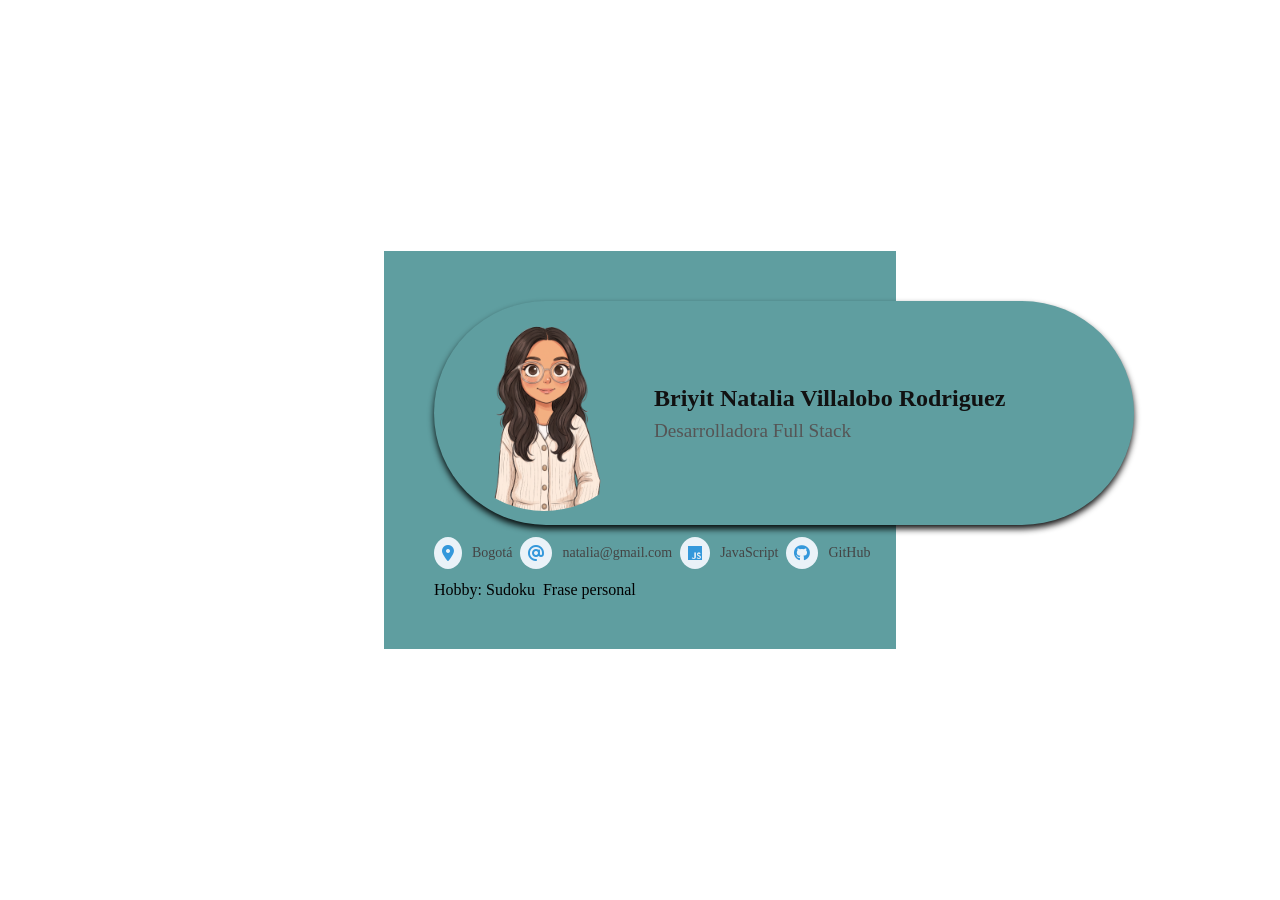
==== credencialWeb.html @ b22f6071 "Credencial web Incompleta" ====
<!DOCTYPE html>
<html lang="es">

<head>
    <meta charset="UTF-8">
    <meta name="viewport" content="width=device-width, initial-scale=1.0">
    <title>Credencial Web Natalia Villalobos</title>
    <link rel="stylesheet" href="https://cdnjs.cloudflare.com/ajax/libs/font-awesome/6.4.0/css/all.min.css">
    <link rel="stylesheet" href="credencialWeb.css">
</head>

<body>
    <div class="tarjeta">

        <header class="tarjeta-perfil">
            <div class="contenedor-foto">
                <img src="./img/perfil.png" alt="Briyit Natalia">
            </div>
            <div class="text-profesion">
                <h2 class="nombre">Briyit Natalia Villalobo Rodriguez</h2>
                <p class="profesion">Desarrolladora Full Stack</p>
            </div>
        </header>

        <main>
            <div class="informacion">
                <div class="dato-item">
                    <i class="fa-solid fa-location-dot"></i>
                    <span>Bogotá</span>
                </div>
                <div class="dato-item">
                    <i class="fa-solid fa-at"></i>
                    <span>natalia@gmail.com</span>
                </div>
                <div class="dato-item">
                    <i class="fa-brands fa-js"></i>
                    <span>JavaScript</span>
                </div>
                <div class="dato-item">
                    <i class="fa-brands fa-github"></i>
                    <span>GitHub</span>
                </div>
            </div>
            <div class="info-personal">
                <div class="hobby">
                    <span>Hobby: Sudoku</span>
                </div>
                <div class="frase">
                    <span>Frase personal</span>
                </div>
            </div>
        </main>

        <footer>

        </footer>

    </div>
</body>

</html>
---- credencialWeb.css ----
* {
    box-sizing: border-box;
}

body {
    height: 100vh;
    /* Ocupa toda la altura de la pantalla */
    margin: 0;
    display: flex;
    justify-content: center;
    /* Centra horizontalmente */
    align-items: center;
    /* Centra verticalmente */
}

.tarjeta {
    background-color: cadetblue;
    width: 40%;
    padding: 50px;
    border: 4 solid #0000;
}

header {
    display: flex;
    align-items: center;
    /*Centra verticalmente los elementos dentro*/
    gap: 10px;
    /*Espacio entre las imagenes y los texto*/
    background-color: cadetblue;
    /*Color de fondo del header*/
    width: 700px;
    /*Ajusta el tamaño*/
    padding: 10px;
    /*Espaciado interno*/
    border-radius: 250px;
    /*Border redondeados*/
    box-shadow: 0 4px 6px rgba(0, 0, 0, 0.918);
    /*Sombra del header*/

}

.contenedor-foto img {
    width: 200px;
    height: 200px;
    border-radius: 50%;
    object-fit: cover;
 
}


.text-profesion {
    display: flex;
    flex-direction: column;
}

.nombre {
    font-size: 1.5rem;
    font-weight: bold;
    color: #111;
    margin: 0 0 8px 0;
}

.profesion {
    font-size: 1.2rem;
    color: #555;
    margin: 0;
}

.informacion {
    display: flex;
    flex-direction: row;
    gap: 8px;
    margin-top: 12px;
}

.dato-item{
    display: flex;
    align-items: center;
    gap: 10px;
    font-size: 14px;
    color: #444;
}

.dato-item i{
    font-size: 16px;             /* Tamaño personalizado */
    color: #3498db;              /* Color principal llamativo */
    background-color: #eaf2f8;   /* Fondo sutil circular o cuadrado */
    padding: 8px;                /* Espaciado interno */
    border-radius: 50%;          /* Hace el fondo circular */
    transition: all 0.3s ease;   /* Animación suave */
}

.info-personal{
    display: flex;
    flex-direction: row;
    gap: 8px;
    margin-top: 12px;
}

.hobby .frase{
    display: flex;
}


/*HOVER*/
img :hover {
    width: 250px;
    height: 250px;
}

header:hover {
    background-color: #f0f4f844;
    /*Color de fondo del header*/
    width: 700px;
    padding: 20px 10px;
    box-shadow: 0 4px 6px rgba(0, 0, 0, 0.918);
}

.dato-item i:hover {
    background-color: #3498db;
    color: #ffffff;
    transform: scale(1.1);       /* Pequeño zoom al pasar el cursor */
}
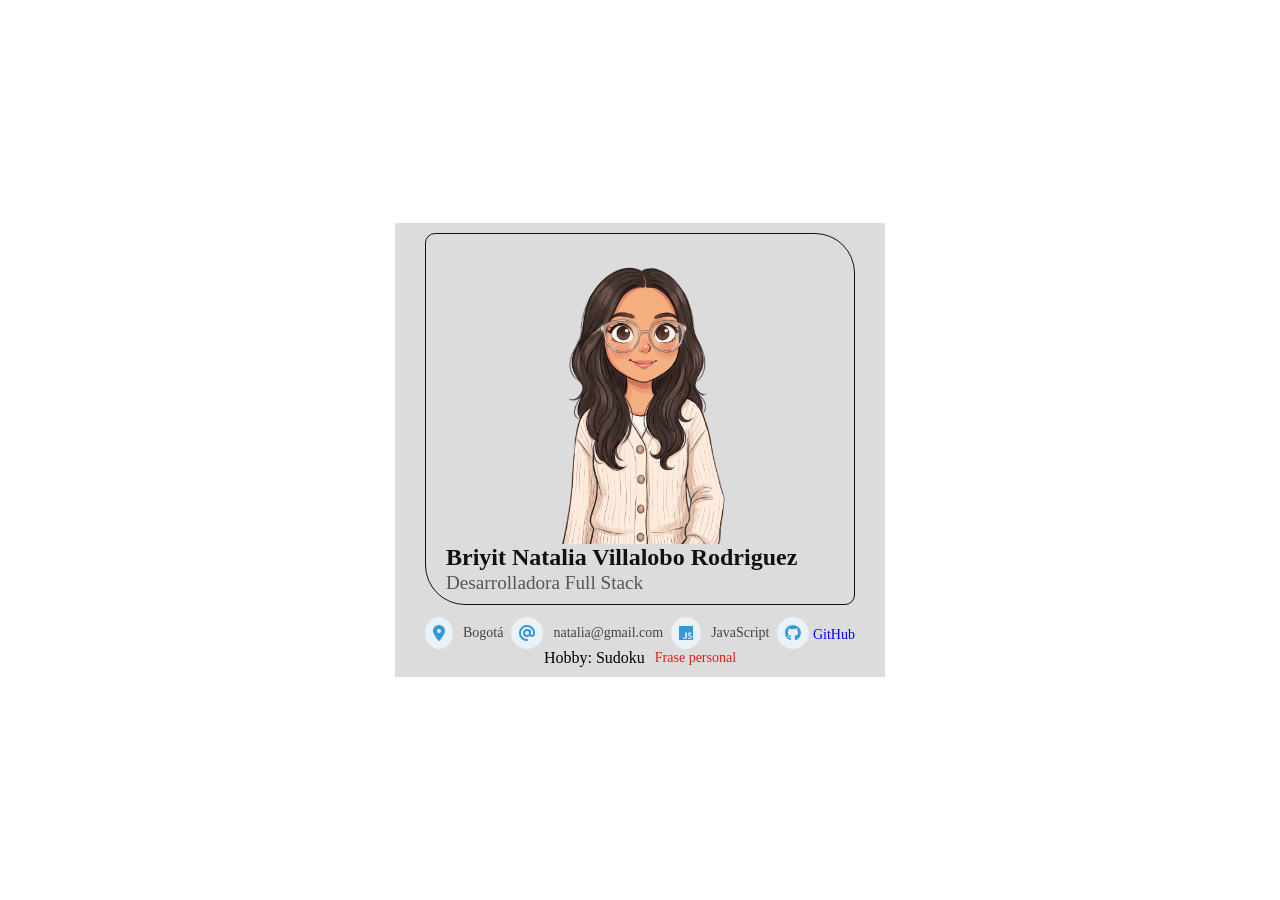
==== commit bf337681: "Actalización de credencial" ====
--- a/credencialWeb.html
+++ b/credencialWeb.html
@@ -11,17 +11,13 @@
 
 <body>
     <div class="tarjeta">
-
-        <header class="tarjeta-perfil">
-            <div class="contenedor-foto">
-                <img src="./img/perfil.png" alt="Briyit Natalia">
-            </div>
+        <div class="contenedor-foto">
+            <img src="./img/perfil.png" alt="Briyit Natalia">
             <div class="text-profesion">
                 <h2 class="nombre">Briyit Natalia Villalobo Rodriguez</h2>
                 <p class="profesion">Desarrolladora Full Stack</p>
             </div>
-        </header>
-
+        </div>
         <main>
             <div class="informacion">
                 <div class="dato-item">
@@ -37,8 +33,10 @@
                     <span>JavaScript</span>
                 </div>
                 <div class="dato-item">
-                    <i class="fa-brands fa-github"></i>
-                    <span>GitHub</span>
+                    <a href="https://github.com/natalia482">
+                        <i class="fa-brands fa-github"></i>
+                        <span>GitHub</span>
+                    </a>
                 </div>
             </div>
             <div class="info-personal">
@@ -50,11 +48,6 @@
                 </div>
             </div>
         </main>
-
-        <footer>
-
-        </footer>
-
     </div>
 </body>
 
--- a/credencialWeb.css
+++ b/credencialWeb.css
@@ -7,48 +7,32 @@
     /* Ocupa toda la altura de la pantalla */
     margin: 0;
     display: flex;
-    justify-content: center;
+    justify-content:center;
     /* Centra horizontalmente */
     align-items: center;
     /* Centra verticalmente */
 }
 
-.tarjeta {
-    background-color: cadetblue;
-    width: 40%;
-    padding: 50px;
-    border: 4 solid #0000;
+.tarjeta{
+    background-color: #4444442f;
+    padding: 10px 30px;
 }
 
-header {
-    display: flex;
-    align-items: center;
-    /*Centra verticalmente los elementos dentro*/
-    gap: 10px;
-    /*Espacio entre las imagenes y los texto*/
-    background-color: cadetblue;
-    /*Color de fondo del header*/
-    width: 700px;
-    /*Ajusta el tamaño*/
-    padding: 10px;
-    /*Espaciado interno*/
-    border-radius: 250px;
-    /*Border redondeados*/
-    box-shadow: 0 4px 6px rgba(0, 0, 0, 0.918);
-    /*Sombra del header*/
-
+.contenedor-foto{
+    padding: 10px 20px;
+    border: solid #111 1px;
+    border-radius: 10px 40px;
 }
 
-.contenedor-foto img {
-    width: 200px;
-    height: 200px;
-    border-radius: 50%;
-    object-fit: cover;
- 
+img{
+    display: block;
+    margin: 0 auto;
+    width: 300px;
+    height: 300px;
+    
 }
 
-
-.text-profesion {
+.text-profesion{
     display: flex;
     flex-direction: column;
 }
@@ -57,7 +41,7 @@
     font-size: 1.5rem;
     font-weight: bold;
     color: #111;
-    margin: 0 0 8px 0;
+    margin: 0 0 1px 0;
 }
 
 .profesion {
@@ -81,6 +65,10 @@
     color: #444;
 }
 
+.dato-item a{
+    text-decoration: none;
+}
+
 .dato-item i{
     font-size: 16px;             /* Tamaño personalizado */
     color: #3498db;              /* Color principal llamativo */
@@ -92,29 +80,21 @@
 
 .info-personal{
     display: flex;
-    flex-direction: row;
-    gap: 8px;
-    margin-top: 12px;
+    justify-content: center;
+    align-items: center;
+    gap: 10px;
 }
 
-.hobby .frase{
+.frase{
     display: flex;
+    align-items: center;
+    gap: 10px;
+    font-size: 14px;
+    color: #e41a1a;
 }
 
 
 /*HOVER*/
-img :hover {
-    width: 250px;
-    height: 250px;
-}
-
-header:hover {
-    background-color: #f0f4f844;
-    /*Color de fondo del header*/
-    width: 700px;
-    padding: 20px 10px;
-    box-shadow: 0 4px 6px rgba(0, 0, 0, 0.918);
-}
 
 .dato-item i:hover {
     background-color: #3498db;
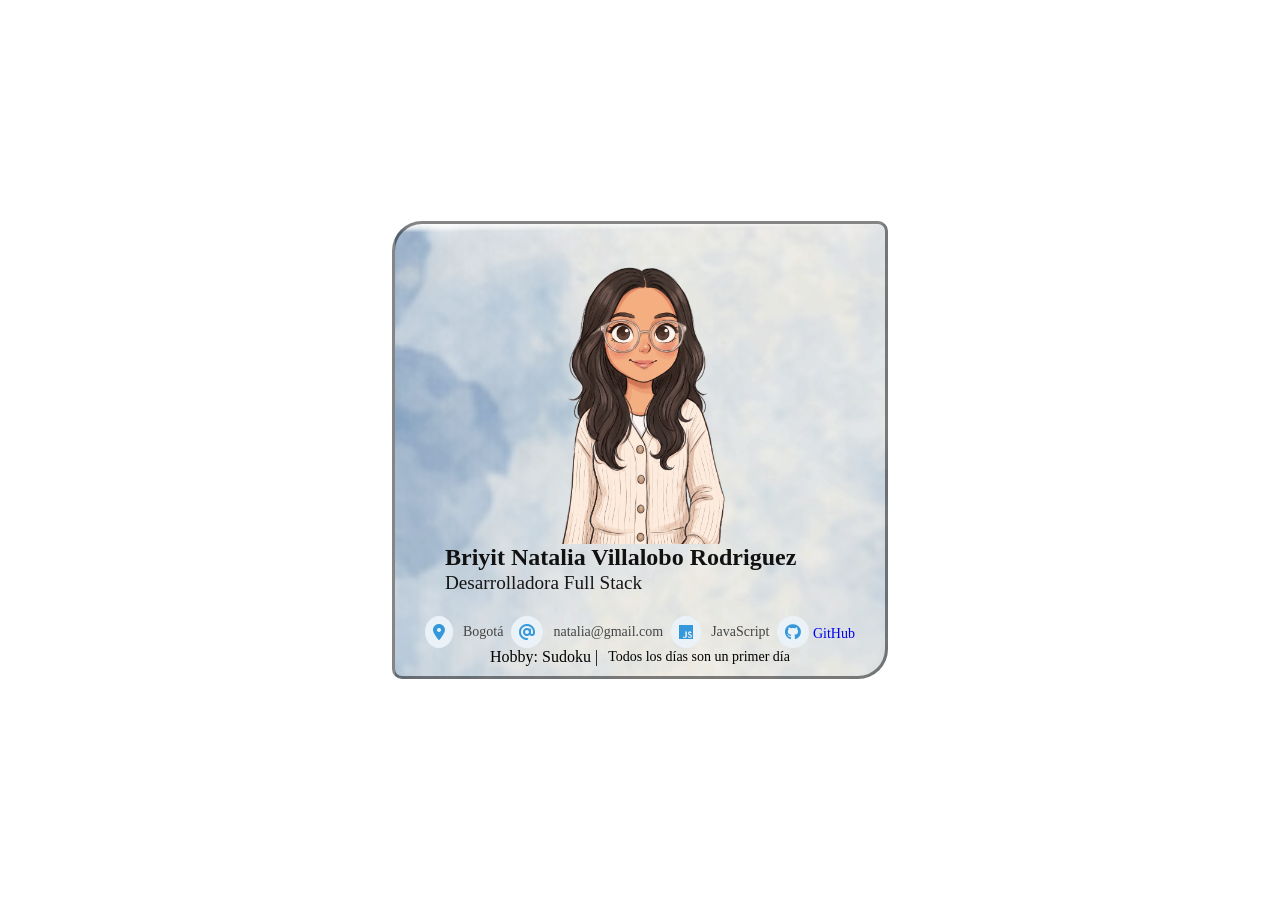
==== commit f1e9fa02: "Credencian terminada" ====
--- a/credencialWeb.html
+++ b/credencialWeb.html
@@ -41,10 +41,10 @@
             </div>
             <div class="info-personal">
                 <div class="hobby">
-                    <span>Hobby: Sudoku</span>
+                    <span>Hobby: Sudoku |</span>
                 </div>
                 <div class="frase">
-                    <span>Frase personal</span>
+                    <span>Todos los días son un primer día</span>
                 </div>
             </div>
         </main>
--- a/credencialWeb.css
+++ b/credencialWeb.css
@@ -14,13 +14,16 @@
 }
 
 .tarjeta{
-    background-color: #4444442f;
+    background-image: url("img/fondo.png");
+    background-repeat: no-repeat;
+    border: solid #0505057c 3px;
     padding: 10px 30px;
+    border-radius: 30px 10px;
 }
 
 .contenedor-foto{
     padding: 10px 20px;
-    border: solid #111 1px;
+    /*border: solid #111 1px;*/
     border-radius: 10px 40px;
 }
 
@@ -46,7 +49,7 @@
 
 .profesion {
     font-size: 1.2rem;
-    color: #555;
+    color: #161616;
     margin: 0;
 }
 
@@ -90,11 +93,16 @@
     align-items: center;
     gap: 10px;
     font-size: 14px;
-    color: #e41a1a;
+    color: #000000;
 }
 
 
 /*HOVER*/
+
+img:hover{
+    width: 400px;
+    height: 400px; 
+}
 
 .dato-item i:hover {
     background-color: #3498db;
